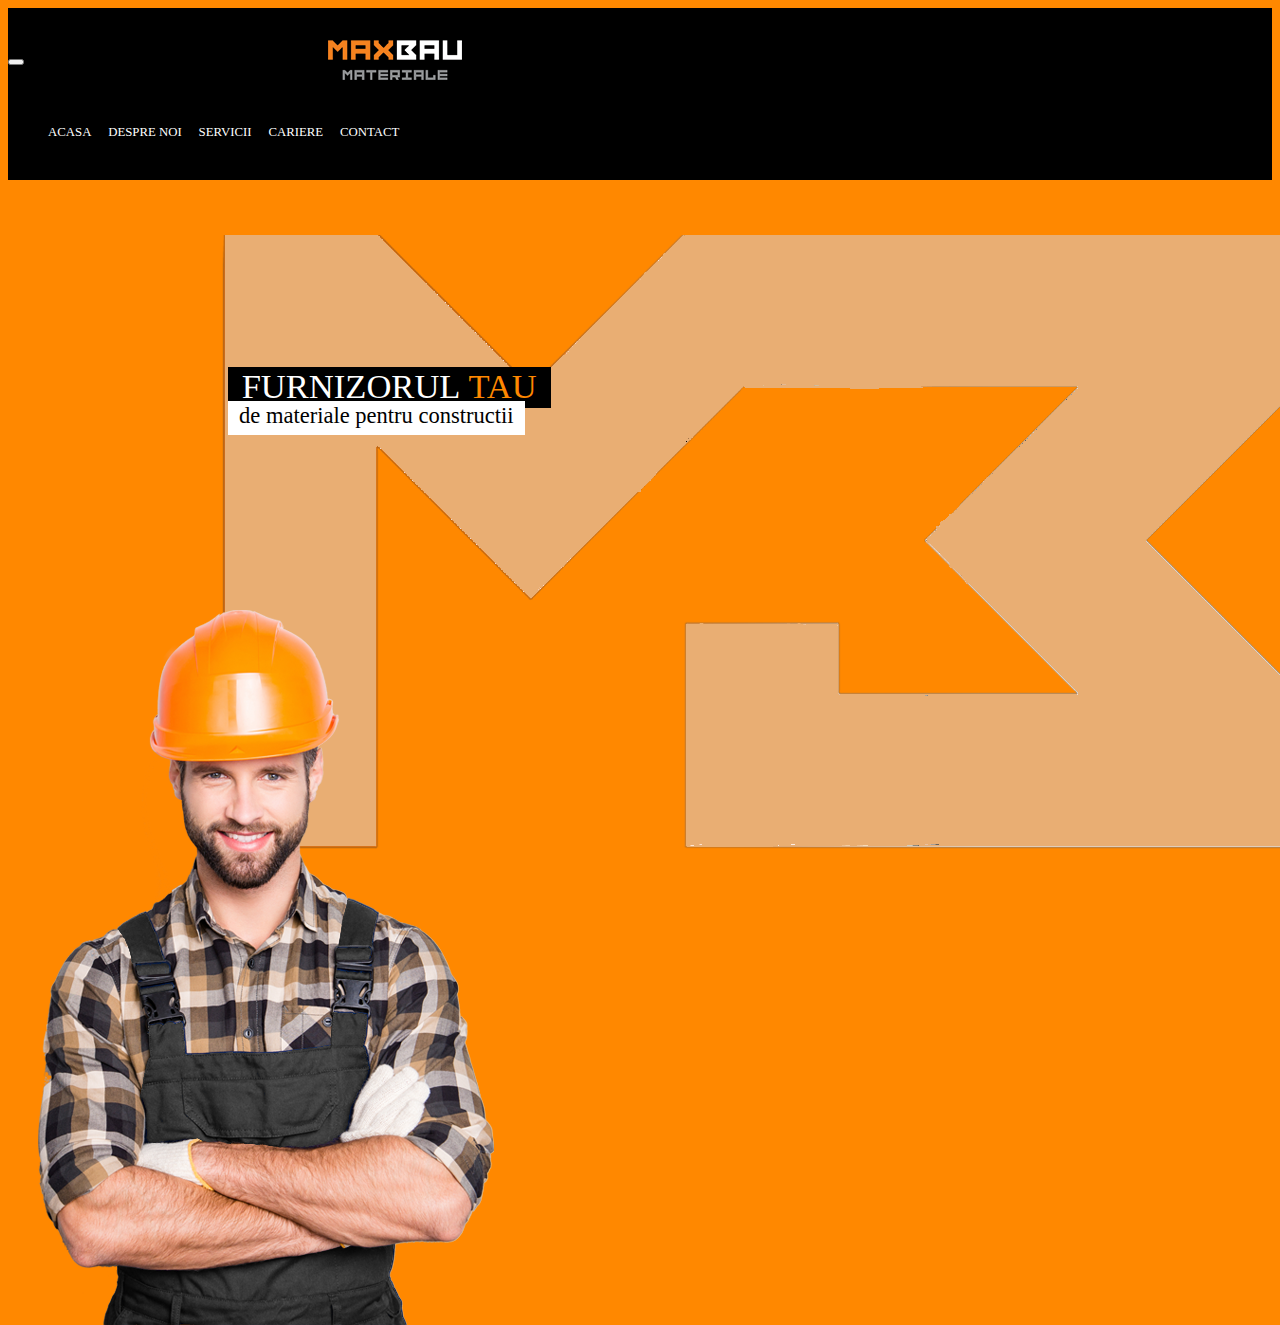
==== index2.html @ 5d847423 "adaugat inceput site" ====
<!DOCTYPE html>
<html>

<head>
    <meta name="viewport" content="width=device-width, initial-scale=1">
    <link href="https://cdn.jsdelivr.net/npm/bootstrap@5.2.2/dist/css/bootstrap.min.css" rel="stylesheet"
        integrity="sha384-Zenh87qX5JnK2Jl0vWa8Ck2rdkQ2Bzep5IDxbcnCeuOxjzrPF/et3URy9Bv1WTRi" crossorigin="anonymous">
    <link rel="stylesheet" href="index.css">
</head>

<body>

    <div class="container-fluid">

        <div id="allhead">
            <div class="row hsus">
                <div class="col-md-4 logo">
                    <img src="headerIMG/BauSite.png">
                </div>

                <div class="col-md-3 centru"></div>


               
                    <nav class="col-md-5 lista navbar navbar-expand-md
                             navbar-dark">
                        <button class="navbar-toggler" type="button" data-toggle="collapse" data-target="#navigare">
                            <span class="navbar-toggler-icon"></span>
                        </button>

                        <div class="collapse navbar-collapse" id="navigare">
                            <ul class="navbar-nav">
                                <li class="nav-item"><a href="#">ACASA</a></li>
                                <li class="nav-item"><a href="#">DESPRE NOI</a></li>
                                <li class="nav-item"><a href="#">SERVICII</a></li>
                                <li class="nav-item"><a href="#">CARIERE</a></li>
                                <li class="nav-item"><a href="#">CONTACT</a></li>
                            </ul>
                        </div>
                    </nav>

            </div>

            <img id="m6" src="Layers/m6.png">

            <div class="row hpoza">

                <div class="col-md-6 furnizor">

                    <div id="head1">
                        <span id="fur">FURNIZORUL</span> <span id="tau">TAU</span><br>
                        <span id="demat">de materiale pentru constructii</span>
                    </div>

                </div>

                <div class="col-md-6 pozanene">
                    <img id="dude" src="Layers/dude.png">
                </div>

            </div>



        </div>




    </div>

    <script src="https://cdn.jsdelivr.net/npm/bootstrap@5.2.2/dist/js/bootstrap.bundle.min.js"
        integrity="sha384-OERcA2EqjJCMA+/3y+gxIOqMEjwtxJY7qPCqsdltbNJuaOe923+mo//f6V8Qbsw3"
        crossorigin="anonymous"></script>
</body>

</html>
---- index.css ----
* {
    box-sizing: border-box;
}

body {
    background-color: rgb(255, 136, 0);
    overflow-x: hidden;
}


.logo {
    height: 40px;
    padding-top: 2em;

}

.logo img {
    margin-left: 20em;

}



ul li {
    display: inline-block;
    padding-top: 2.5em;


}

ul li a {
    text-decoration: none;
    color: white;
    margin-right: 1em;
    font-size: 0.8em;

}

.hsus {
    background-color: black;
    padding-bottom: 1.5em;
}

#imaginih {
    position: relative;

}

#m6 {
    position: absolute;
    top: 14em;
    left: 16.5%;
    max-width: 100%;
    height: auto;
    z-index: 1;
}

.furnizor {
    padding-top: 20em;
    padding-left: 15em;
    z-index: 2;
    position: relative;
}

.pozanene {
    position: relative;
    padding-top: 20em;
    
    z-index: 2;
    
}

#dude {
    position: absolute;
    top: 6.9em;
    left: 1.9em;
}

#head1 {
    position: absolute;
    top: 5.84em;
    left: 6.87em;
    font-size: clamp(1.5rem, 2.5vw, 3rem);
}

#fur {
    color: white;
    background-color: black;
    padding-bottom: 0.1em;
    padding-left: 0.4em;
    padding-right: 0.4em;
    font-size: clamp(1.5rem, 2.7vw, 4rem);
    
}

#tau {
    
    background-color: black;
    font-size: clamp(1.5rem, 2.7vw, 4rem);
    color:rgb(255, 136, 0);
    padding-bottom: 0.1em;
    padding-right: 0.4em;
    margin-left: -0.4em;
}

#demat {
    background-color: white;
    color:black;
    font-size: clamp(1.1rem, 1.76vw, 3rem);
    padding-top: 0.1em;
    padding-bottom: 0.3em;
    padding-left: 0.5em;
    padding-right: 0.5em;
    position: relative;
    top: -0.5em;
}
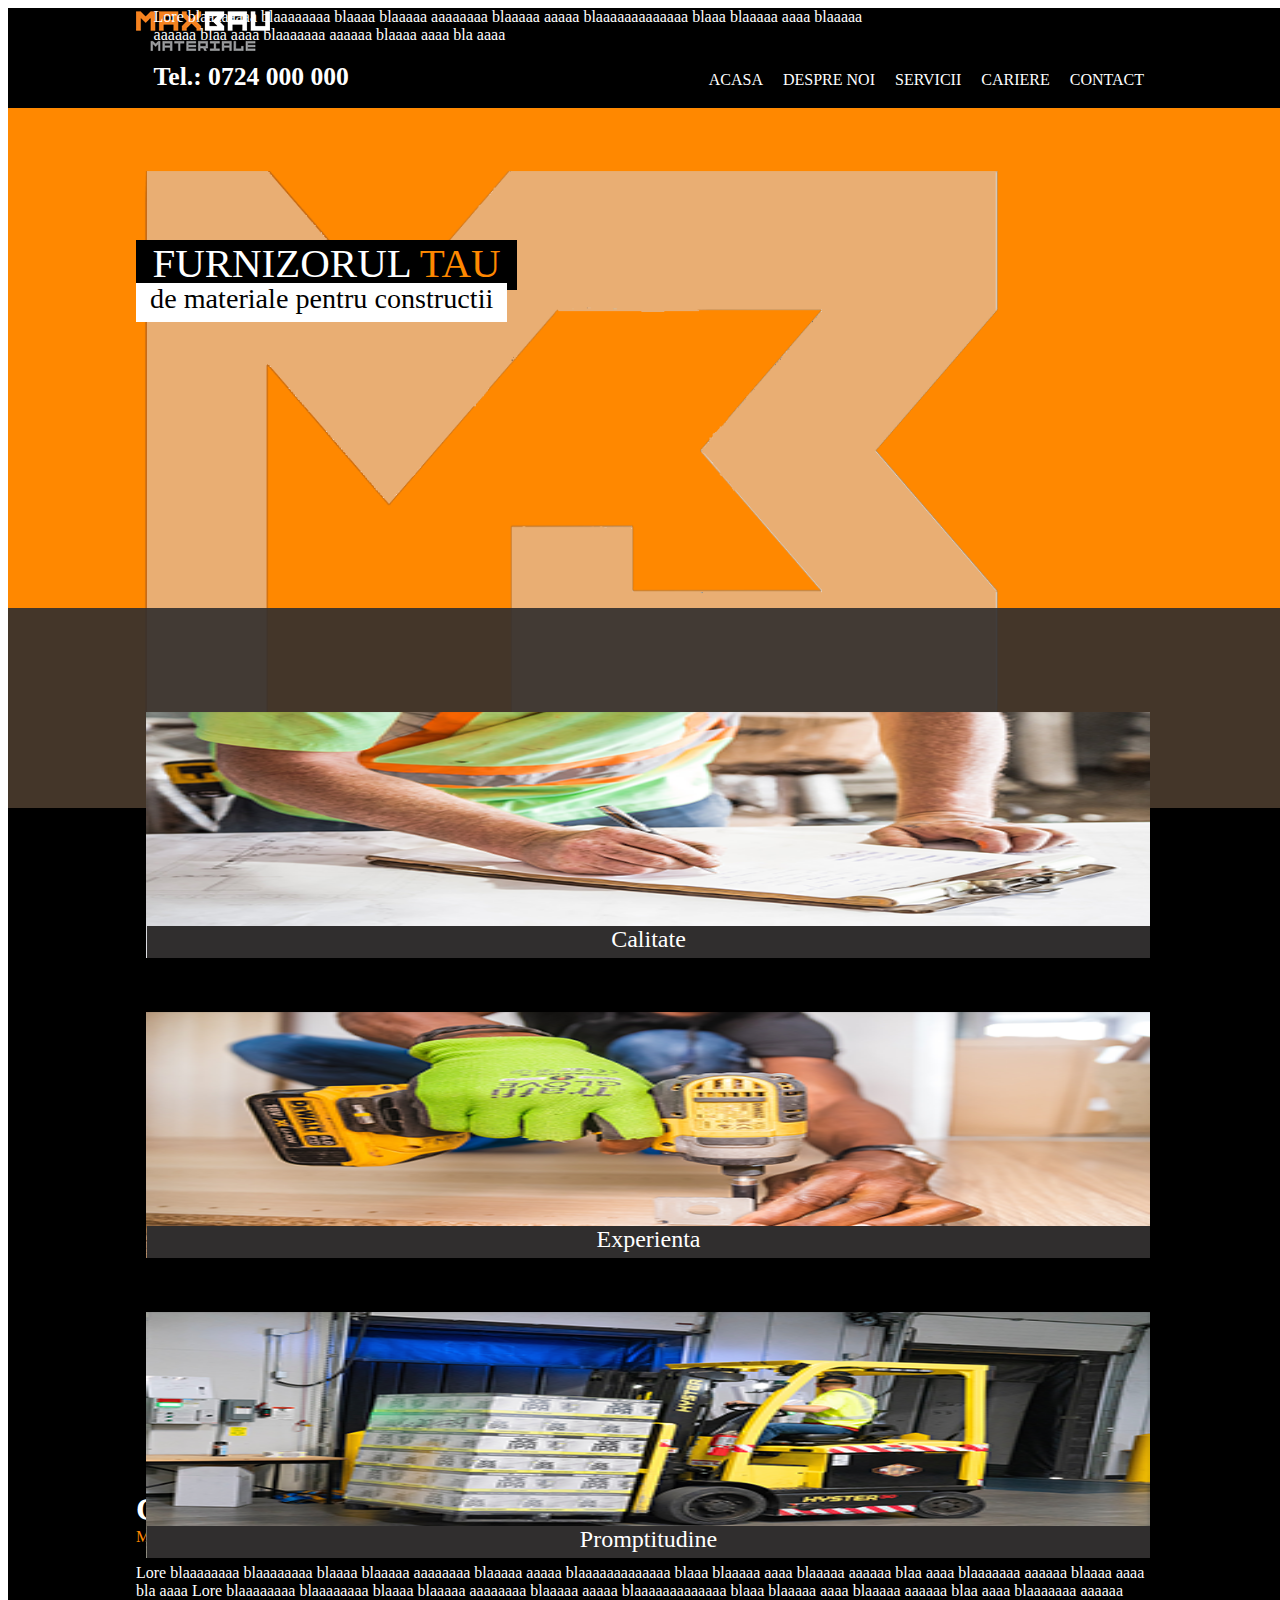
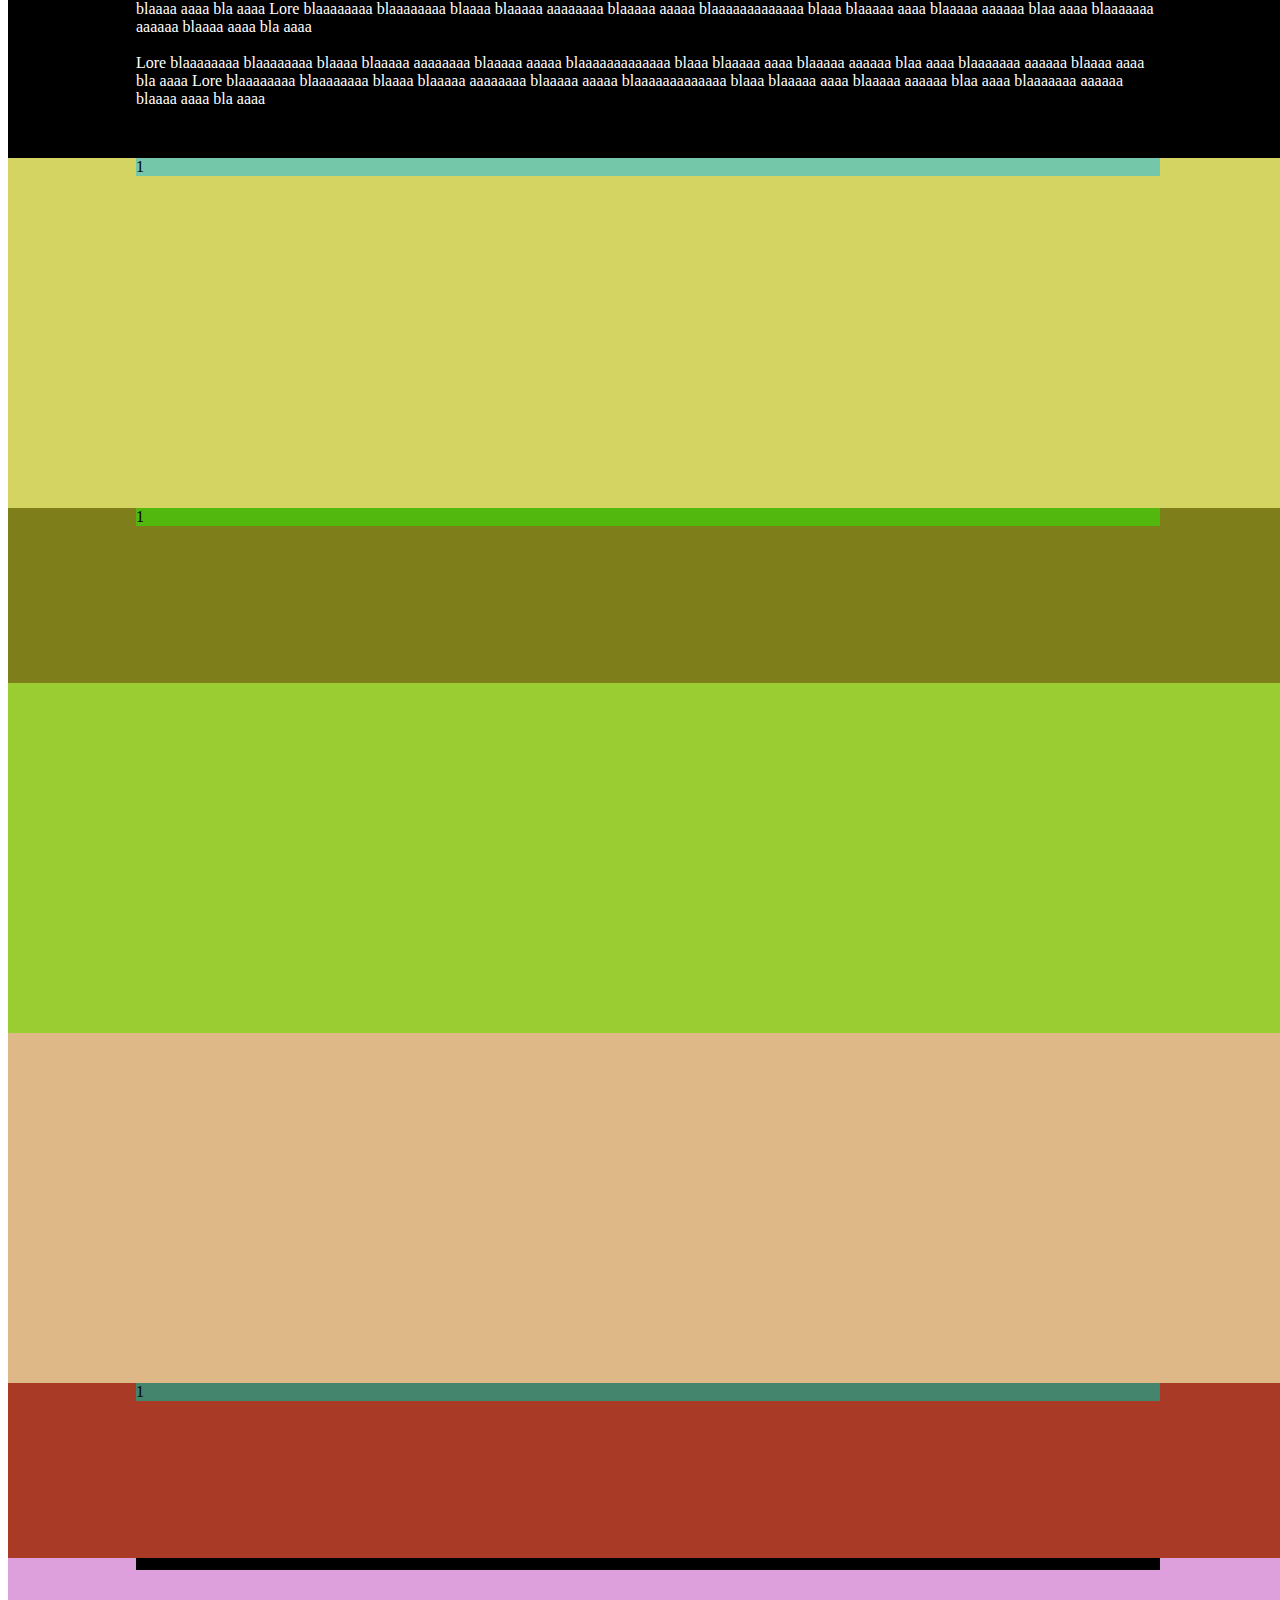
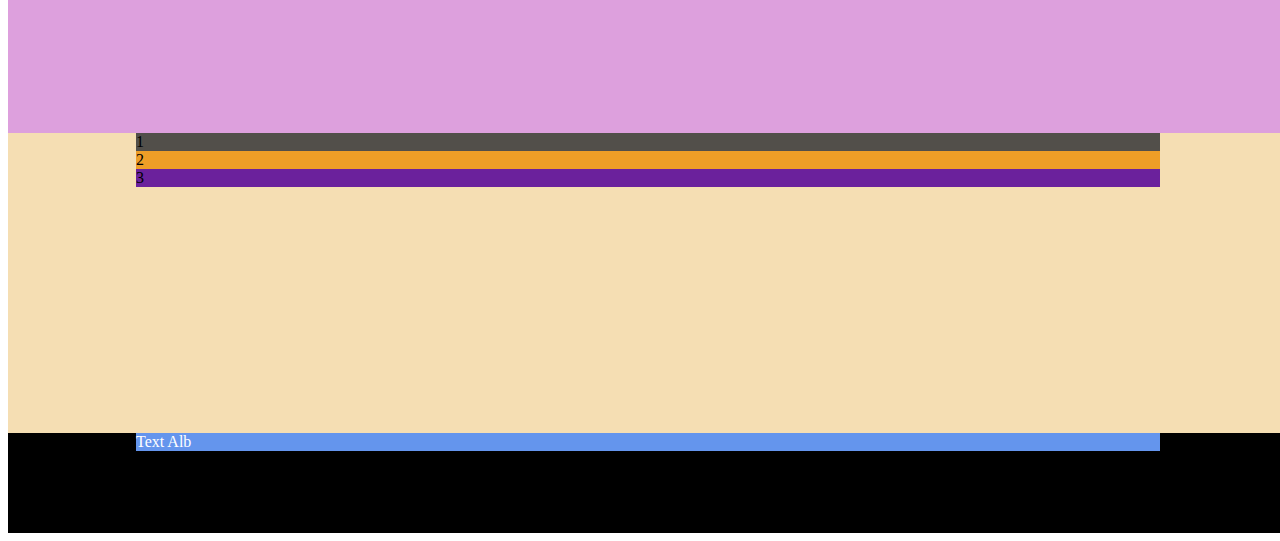
==== commit ee35a27a: "LAYOUT + PRIMA PARTE" ====
--- a/index2.html
+++ b/index2.html
@@ -5,69 +5,206 @@
     <meta name="viewport" content="width=device-width, initial-scale=1">
     <link href="https://cdn.jsdelivr.net/npm/bootstrap@5.2.2/dist/css/bootstrap.min.css" rel="stylesheet"
         integrity="sha384-Zenh87qX5JnK2Jl0vWa8Ck2rdkQ2Bzep5IDxbcnCeuOxjzrPF/et3URy9Bv1WTRi" crossorigin="anonymous">
-    <link rel="stylesheet" href="index.css">
+    <link rel="stylesheet" href="index2.css">
 </head>
 
 <body>
 
-    <div class="container-fluid">
-
-        <div id="allhead">
-            <div class="row hsus">
-                <div class="col-md-4 logo">
-                    <img src="headerIMG/BauSite.png">
+
+    <div class="dan-header test">
+        <div class="row">
+            <div class="col-sm-12 col-lg-6">
+                <img src="headerIMG/BauSite.png">
+            </div>
+            <div class="col-sm-12 col-lg-6 lista">
+                <ul>
+                    <li><a href="#">ACASA</a></li>
+                    <li><a href="#">DESPRE NOI</a></li>
+                    <li><a href="#">SERVICII</a></li>
+                    <li><a href="#">CARIERE</a></li>
+                    <li><a href="#">CONTACT</a></li>
+                </ul>
+            </div>
+        </div>
+    </div>
+
+    <div class="subheader">
+        <div id="fundalgri"></div>
+        <div class="row">
+            <div class="col-sm-12 col-lg-6 furnizor">
+                <div id="head1">
+                    <span id="fur">FURNIZORUL</span> <span id="tau">TAU</span><br>
+                    <span id="demat">de materiale pentru constructii</span>
                 </div>
 
-                <div class="col-md-3 centru"></div>
-
-
-               
-                    <nav class="col-md-5 lista navbar navbar-expand-md
-                             navbar-dark">
-                        <button class="navbar-toggler" type="button" data-toggle="collapse" data-target="#navigare">
-                            <span class="navbar-toggler-icon"></span>
-                        </button>
-
-                        <div class="collapse navbar-collapse" id="navigare">
-                            <ul class="navbar-nav">
-                                <li class="nav-item"><a href="#">ACASA</a></li>
-                                <li class="nav-item"><a href="#">DESPRE NOI</a></li>
-                                <li class="nav-item"><a href="#">SERVICII</a></li>
-                                <li class="nav-item"><a href="#">CARIERE</a></li>
-                                <li class="nav-item"><a href="#">CONTACT</a></li>
-                            </ul>
-                        </div>
-                    </nav>
-
-            </div>
-
-            <img id="m6" src="Layers/m6.png">
-
-            <div class="row hpoza">
-
-                <div class="col-md-6 furnizor">
-
-                    <div id="head1">
-                        <span id="fur">FURNIZORUL</span> <span id="tau">TAU</span><br>
-                        <span id="demat">de materiale pentru constructii</span>
-                    </div>
-
+                <div id="telefon">
+                    <span id="bla">Lore blaaaaaaaa blaaaaaaaa
+                        blaaaa blaaaaa aaaaaaaa blaaaaa aaaaa
+                        blaaaaaaaaaaaaa blaaa
+                        blaaaaa aaaa blaaaaa aaaaaa blaa aaaa
+                        blaaaaaaa aaaaaa blaaaa aaaa bla aaaa
+                    </span><br><br>
+                    <span id="numar"><b>Tel.: 0724 000 000</b></span>
                 </div>
-
-                <div class="col-md-6 pozanene">
-                    <img id="dude" src="Layers/dude.png">
-                </div>
-
-            </div>
-
-
-
-        </div>
-
-
-
-
-    </div>
+            </div>
+            <div class="col-sm-12 col-lg-6 pozanene">
+                
+            </div>
+        </div>
+    </div>
+
+    <div class="pozele">
+        <div class="row">
+            <div class="col-sm-12 col-lg-4 poza1">
+                <div class="calitate"><p>Calitate</p></div>
+            </div>
+            <div class="col-sm-12 col-lg-4 poza2">
+                <div class="calitate"><p>Experienta</p></div>
+            </div>
+            <div class="col-sm-12 col-lg-4 poza3">
+                <div class="calitate"><p>Promptitudine</p></div>
+            </div>
+        </div>
+    </div>
+
+    <div class="cuvinte">
+        <div class="row">
+            <div class="col-sm-12 col-lg-12 textcuvinte">
+                <span id="cateva"><h1>CATEVA CUVINTE DESPRE NOI</h1>
+                    <span id="misiune">Misiune si viziune</span>
+                </span><br><br>
+                <span id="lorecateva">Lore blaaaaaaaa blaaaaaaaa
+                    blaaaa blaaaaa aaaaaaaa blaaaaa aaaaa
+                    blaaaaaaaaaaaaa blaaa
+                    blaaaaa aaaa blaaaaa aaaaaa blaa aaaa
+                    blaaaaaaa aaaaaa blaaaa aaaa bla aaaa
+                    Lore blaaaaaaaa blaaaaaaaa
+                    blaaaa blaaaaa aaaaaaaa blaaaaa aaaaa
+                    blaaaaaaaaaaaaa blaaa
+                    blaaaaa aaaa blaaaaa aaaaaa blaa aaaa
+                    blaaaaaaa aaaaaa blaaaa aaaa bla aaaa
+                    Lore blaaaaaaaa blaaaaaaaa
+                    blaaaa blaaaaa aaaaaaaa blaaaaa aaaaa
+                    blaaaaaaaaaaaaa blaaa
+                    blaaaaa aaaa blaaaaa aaaaaa blaa aaaa
+                    blaaaaaaa aaaaaa blaaaa aaaa bla aaaa<br><br>
+                    Lore blaaaaaaaa blaaaaaaaa
+                    blaaaa blaaaaa aaaaaaaa blaaaaa aaaaa
+                    blaaaaaaaaaaaaa blaaa
+                    blaaaaa aaaa blaaaaa aaaaaa blaa aaaa
+                    blaaaaaaa aaaaaa blaaaa aaaa bla aaaa
+                    Lore blaaaaaaaa blaaaaaaaa
+                    blaaaa blaaaaa aaaaaaaa blaaaaa aaaaa
+                    blaaaaaaaaaaaaa blaaa
+                    blaaaaa aaaa blaaaaa aaaaaa blaa aaaa
+                    blaaaaaaa aaaaaa blaaaa aaaa bla aaaa</span>
+
+            </div>
+        </div>
+    </div>
+
+    <div class="catalog">
+        <div class="row">
+            <div class="col-sm-12 col-lg-12 butoncatalog">
+                1
+            </div>
+        </div>
+    </div>
+
+
+    <div class="noutati">
+        <div class="row">
+            <div class="col-sm-12 col-lg-12 textnoutati">
+                1
+            </div>
+        </div>
+    </div>
+
+    <div class="nou1">
+        <div class="row">
+            <div class="col-sm-12 col-lg-6 pozanou1">
+
+            </div>
+            <div class="col-sm-12 col-lg-6 pozanou2">
+
+            </div>
+        </div>
+    </div>
+
+    <div class="articol">
+        <div class="row">
+            <div class="col-sm-12 col-lg-6 art1">
+
+            </div>
+            <div class="col-sm-12 col-lg-6 art2">
+
+            </div>
+        </div>
+    </div>
+
+    <div class="parteneri">
+        <div class="row">
+            <div class="col-sm-12 col-lg-12 textparteneri">
+                1
+            </div>
+        </div>
+    </div>
+
+    <div class="materiale">
+        <div  class="row">
+            <div class="col-sm-12 col-lg-2 mat1">
+
+            </div>
+            <div class="col-sm-12 col-lg-2 mat1">
+                
+            </div>
+            <div class="col-sm-12 col-lg-2 mat1">
+                
+            </div>
+            <div class="col-sm-12 col-lg-2 mat1">
+                
+            </div>
+            <div class="col-sm-12 col-lg-2 mat1">
+                
+            </div>
+            <div class="col-sm-12 col-lg-2 mat1">
+                
+            </div>
+        </div>
+    </div>
+
+    <div class="maps">
+        <div class="row">
+            <div class="col-sm-12 col-lg-4 map1">
+                1
+            </div>
+            <div class="col-sm-12 col-lg-4 map2">
+                2
+            </div>
+            <div class="col-sm-12 col-lg-4 map3">
+                3
+            </div>
+        </div>
+    </div>
+
+    <div class="footer">
+        <div class="row">
+            <div class="col-sm-12 col-lg-12 picior">
+                Text Alb
+            </div>
+        </div>
+    </div>
+
+
+
+
+
+
+
+
+
+
+
 
     <script src="https://cdn.jsdelivr.net/npm/bootstrap@5.2.2/dist/js/bootstrap.bundle.min.js"
         integrity="sha384-OERcA2EqjJCMA+/3y+gxIOqMEjwtxJY7qPCqsdltbNJuaOe923+mo//f6V8Qbsw3"
--- a/index2.css
+++ b/index2.css
@@ -0,0 +1,491 @@
+* {
+    box-sizing: border-box;
+}
+
+body {
+    width: 100%;
+}
+
+/* Dan */
+
+.dan-header {
+    background:#000;
+    height:100px;
+    color: #FFF;
+    padding: 0 10%;
+    display:flex;
+    align-items:center;
+}
+
+.dan-header .row {
+    flex:1;
+}
+
+.dan-header .row>div:last-child {
+    text-align:right;
+}
+
+
+@media all and (max-width:700px) {
+    
+    .dan-header .row>div {
+        text-align:center;
+    }
+}
+
+/* Dan up */
+
+ul li {
+    display: inline-block;
+}
+
+ul li a {
+    text-decoration: none;
+    color: white;
+    margin-right: 1em;
+    
+}
+
+.subheader {
+    background:rgb(255, 136, 0);
+    height: 700px;
+    padding: 0 10%;
+    display:flex;
+    align-items:center;
+    position: relative;
+}
+
+.subheader .row {
+    background: url(Layers/m6.png);
+    background-repeat: no-repeat;
+    background-position: left;
+    background-size: 85% 85%;
+    flex: 1;
+    height: 700px;
+}
+
+#head1 {
+    position: absolute;
+    top: 4.1em;
+    font-size: clamp(1.7rem, 2.5vw, 3rem);
+    
+}
+
+#fur {
+    color: white;
+    background-color: black;
+    padding-bottom: 0.1em;
+    padding-left: 0.4em;
+    padding-right: 0.4em;
+    font-size: clamp(1.7rem, 3.2vw, 4rem);
+    
+}
+
+#tau {
+     background-color: black;
+    font-size: clamp(1.7rem, 3.2vw, 4rem);
+    color:rgb(255, 136, 0);
+    padding-bottom: 0.1em;
+    padding-right: 0.4em;
+    margin-left: -0.4em;
+}
+
+#demat {
+    background-color: white;
+    color:black;
+    font-size: clamp(1.3rem, 2.2vw, 3rem);
+    padding-top: -0.2em;
+    padding-bottom: 0.3em;
+    padding-left: 0.5em;
+    padding-right: 0.5em;
+    position: relative;
+    top: -0.3em;
+}
+
+.furnizor {
+    position: relative;
+    z-index: 1;
+}
+
+@media all and (max-width:700px) {
+    
+    .furnizor>div {
+        text-align:center;
+        }
+    #head1 {
+        top: 2.5em;
+    } 
+ 
+   
+}
+
+@media all and (max-width:1000px) {
+    
+    #head1 {
+        top: 2em;
+    } 
+  #fundalgri {
+    top: 9.5em;
+  }
+  
+}
+
+#telefon {
+    position: absolute;
+    bottom: 1em;
+    width: 70%;
+    left: 1.1em;
+}
+
+#bla {
+    color: white;
+    font-size: clamp(1rem, 0.9vw, 4rem);
+    
+}
+
+#numar {
+    font-size: 2em;
+    color: white;
+    font-size: clamp(1rem, 2vw, 3rem);
+}
+
+#fundalgri {
+    position: absolute;
+    background: rgb(48, 46, 46);
+    opacity: 0.9;
+    height: 200px;
+    width: 100%;
+    bottom: 0;
+    left: 0;
+}
+
+.pozanene {
+    position: relative;
+    z-index: 1;
+    background: url(Layers/dude.png);
+    background-repeat: no-repeat;
+    background-size: contain;
+    background-position: bottom;
+    background-position: 88%;
+    
+}
+
+
+.pozele {
+    background:black;
+    height: 350px;
+    padding: 0 10%;
+    display: flex;
+    align-items: center;    
+}
+
+@media all and (max-width:700px) {
+    .pozele {
+       height: 900px;      
+    }
+   .pozele>div>div {
+    height: 300px;  
+   }
+ }
+
+   .pozele .row {
+    flex: 1;
+}
+
+@media all and (min-width:800px) {
+    .pozele>div>div {
+        height: 300px;  
+       }
+    .pozele {
+        height: 600px;      
+     }
+}
+
+
+
+
+.calitate {
+    position: absolute;
+    bottom: 0;
+    left: 1.05%;
+    background: rgb(48, 46, 46);
+    color: white;
+    font-size: 1.5em;
+    width: 98%;
+    text-align: center;   
+}
+
+.poza1:hover .calitate {
+    background: rgb(255, 136, 0);
+}
+
+.poza2:hover .calitate {
+    background: rgb(255, 136, 0);
+}
+
+.poza3:hover .calitate {
+    background: rgb(255, 136, 0);
+}
+
+.calitate>p {
+   padding: 0;
+   margin: 0;
+   margin-bottom: 5px;
+   cursor: pointer;
+}
+
+.poza1 {
+    position: relative;
+    background: url(3poze/nenepix.png);
+    background-repeat: no-repeat;
+    background-size: 98% 82%;
+    background-position: bottom;
+    z-index: 1;
+    cursor: pointer;
+} 
+
+.poza2 {
+    position: relative;
+    background: url(3poze/bormasina.png);
+    background-repeat: no-repeat;
+    background-size: 98% 82%;
+    background-position: bottom;
+    z-index: 1;
+    cursor: pointer;
+} 
+
+.poza3 {
+    position: relative;
+    background: url(3poze/stivuitor.png);
+    background-repeat: no-repeat;
+    background-size: 98% 82%;
+    background-position: bottom;
+    z-index: 1;
+    cursor: pointer;
+} 
+
+.cuvinte {
+    background: black;
+    height: 350px;
+    padding: 0 10%;
+    display: flex;
+    align-items: center;
+}
+
+.cuvinte .row {
+     flex: 1;
+}
+
+.textcuvinte {
+    background: black;
+    z-index: 1;
+    color: white;
+}
+
+#misiune {
+    color: rgb(255, 136, 0);
+}
+
+#cateva h1 {
+    margin: 0;
+    margin-top: 1em;
+}
+
+@media all and (max-width:1100px) {
+    .cuvinte {
+    height: 500px;
+    }
+}
+
+@media all and (max-width:800px) {
+    
+    .cuvinte {
+     height: 700px;
+     }
+ }
+
+.catalog {
+    background: rgb(212, 212, 98);
+    height: 350px;
+    padding: 0 10%;
+    display: flex;
+    align-items: center;
+}
+
+.catalog .row {
+    height: 350px;
+    flex: 1;
+}
+
+.butoncatalog {
+    background: rgba(0, 183, 255, 0.452);
+    z-index: 1;
+}
+
+.noutati {
+    background: rgb(126, 126, 26);
+    height: 175px;
+    padding: 0 10%;
+    display: flex;
+    align-items: center;
+}
+
+.noutati .row {
+    flex: 1;
+    height: 175px;
+}
+
+.textnoutati {
+    background: rgba(30, 255, 0, 0.452);
+    z-index: 1;
+}
+
+.nou1 {
+    background: yellowgreen;
+    height: 350px;
+    padding: 0 10%;
+    display: flex;
+    align-items: center;
+}
+
+.nou1 .row {
+    flex: 1;
+    height: 350px;
+}
+
+.pozanou1 {
+    background: rebeccapurple;
+    z-index: 1;
+}
+
+.pozanou2 {
+    background: rgb(150, 129, 170);
+    z-index: 1;
+}
+
+.articol {
+    background: burlywood;
+    height: 350px;
+    padding: 0 10%;
+    display: flex;
+    align-items: center;
+}
+
+.articol .row {
+    flex: 1;
+    height: 350px;
+}
+
+.art1 {
+    background: rgb(53, 51, 48);
+    z-index: 1;
+}
+
+.art2 {
+    background: rgb(41, 33, 24);
+    z-index: 1;
+}
+
+.parteneri {
+    background: rgb(168, 58, 38);
+    height: 175px;
+    padding: 0 10%;
+    display: flex;
+    align-items: center;
+}
+
+.parteneri .row {
+    flex: 1;
+    height: 175px;
+}
+
+.textparteneri {
+    background: rgb(67, 134, 109);
+    z-index: 1;
+}
+
+.materiale {
+    background: plum;
+    padding: 0 10%;
+    height: 175px;
+    display: flex;
+    align-items: center;
+}
+
+.materiale .row {
+    flex: 3;
+    height: 175px;
+}
+
+.mat1 {
+    background: purple;
+    z-index: 1;
+    border: 1px solid;
+}
+
+.maps {
+    background: wheat;
+    padding: 0 10%;
+    height: 300px;
+    display: flex;
+    align-items: center;
+}
+
+.maps .row {
+    flex: 1;
+    height: 300px;
+}
+
+.map1 {
+    background: rgb(82, 79, 74);
+    z-index: 1;
+}
+
+.map2 {
+    background: rgb(238, 158, 39);
+    z-index: 1;
+}
+
+.map3 {
+    background: rgb(107, 33, 156);
+    z-index: 1;
+}
+
+.footer {
+    background: black;
+    color: white;
+    padding: 0 10%;
+    display: flex;
+    align-items: center;
+}
+
+.footer .row {
+    flex: 1;
+    height: 100px;
+}
+
+.picior {
+    background: cornflowerblue;
+    z-index: 1;
+}
+
+@media all and (max-width:700px) {
+    
+    .footer .row>div {
+        text-align:center;
+    }
+}
+
+
+
+
+
+
+
+
+
+
+
+
+
+
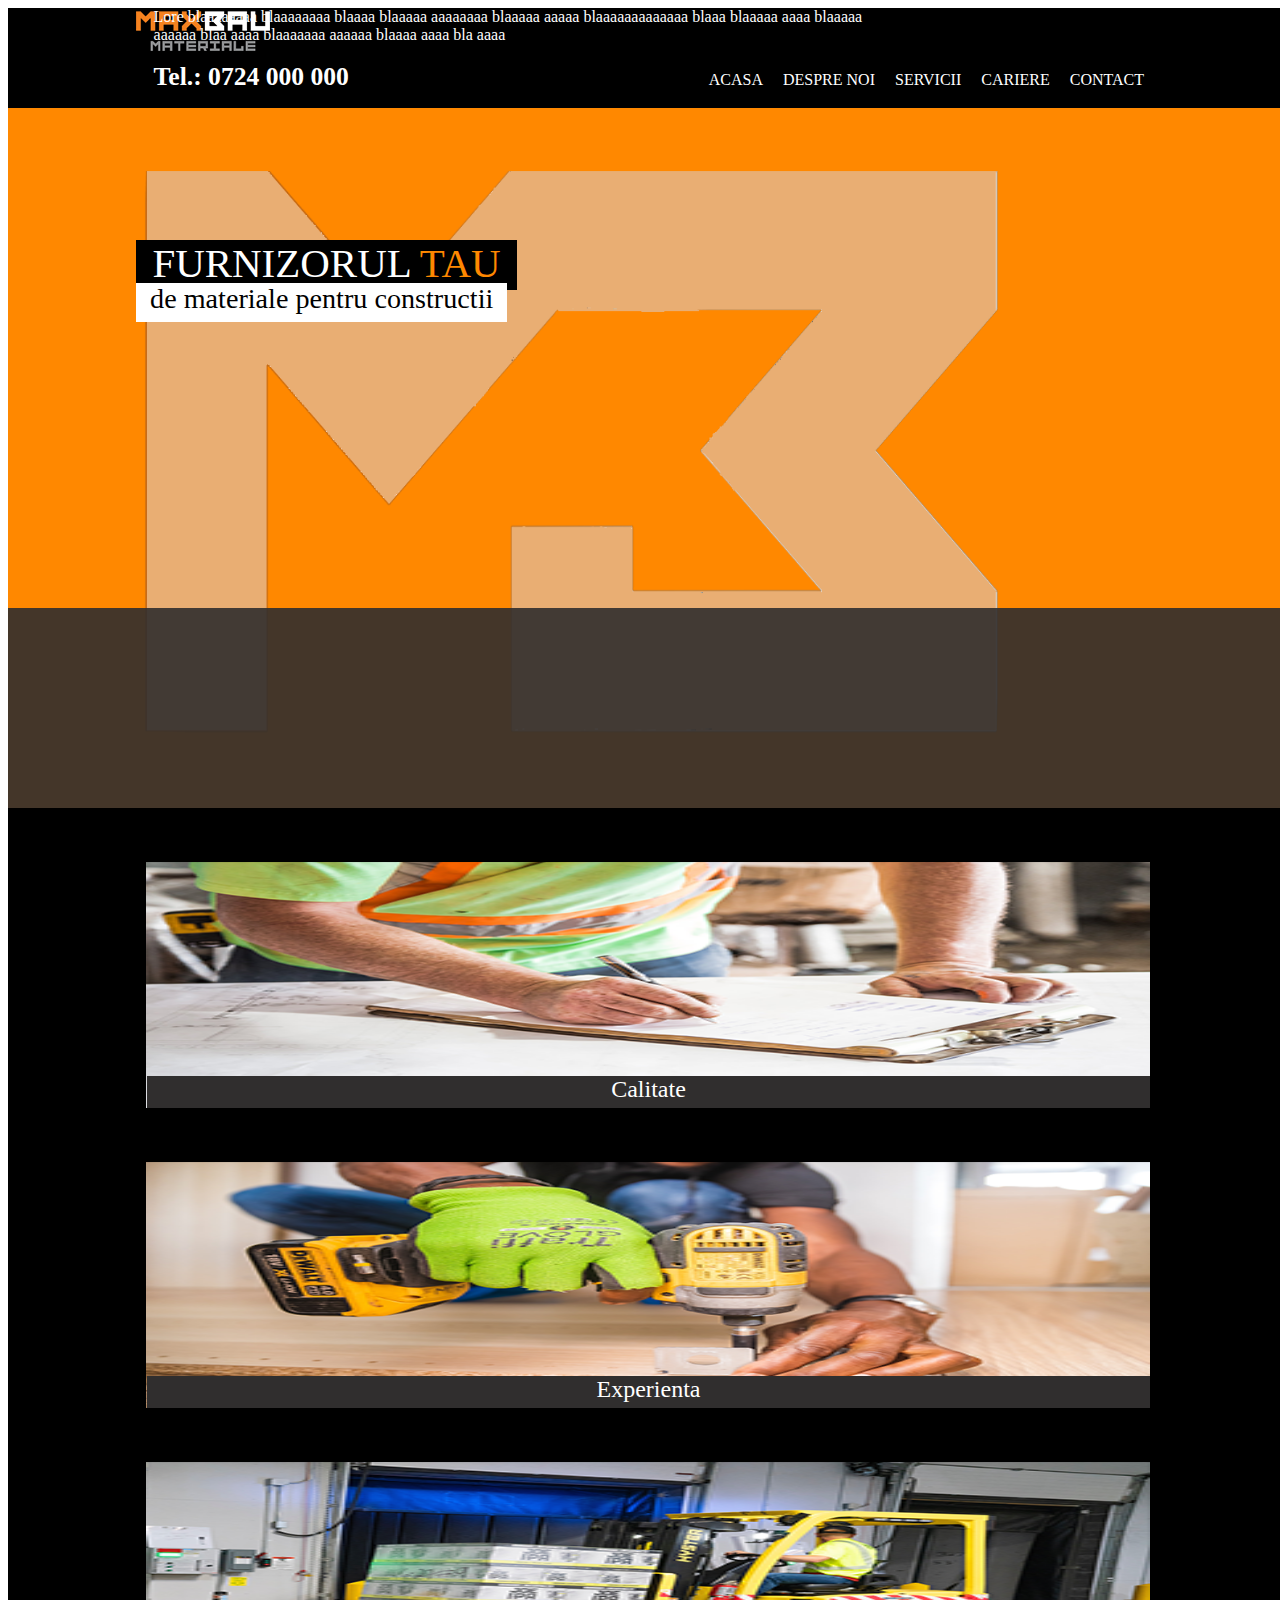
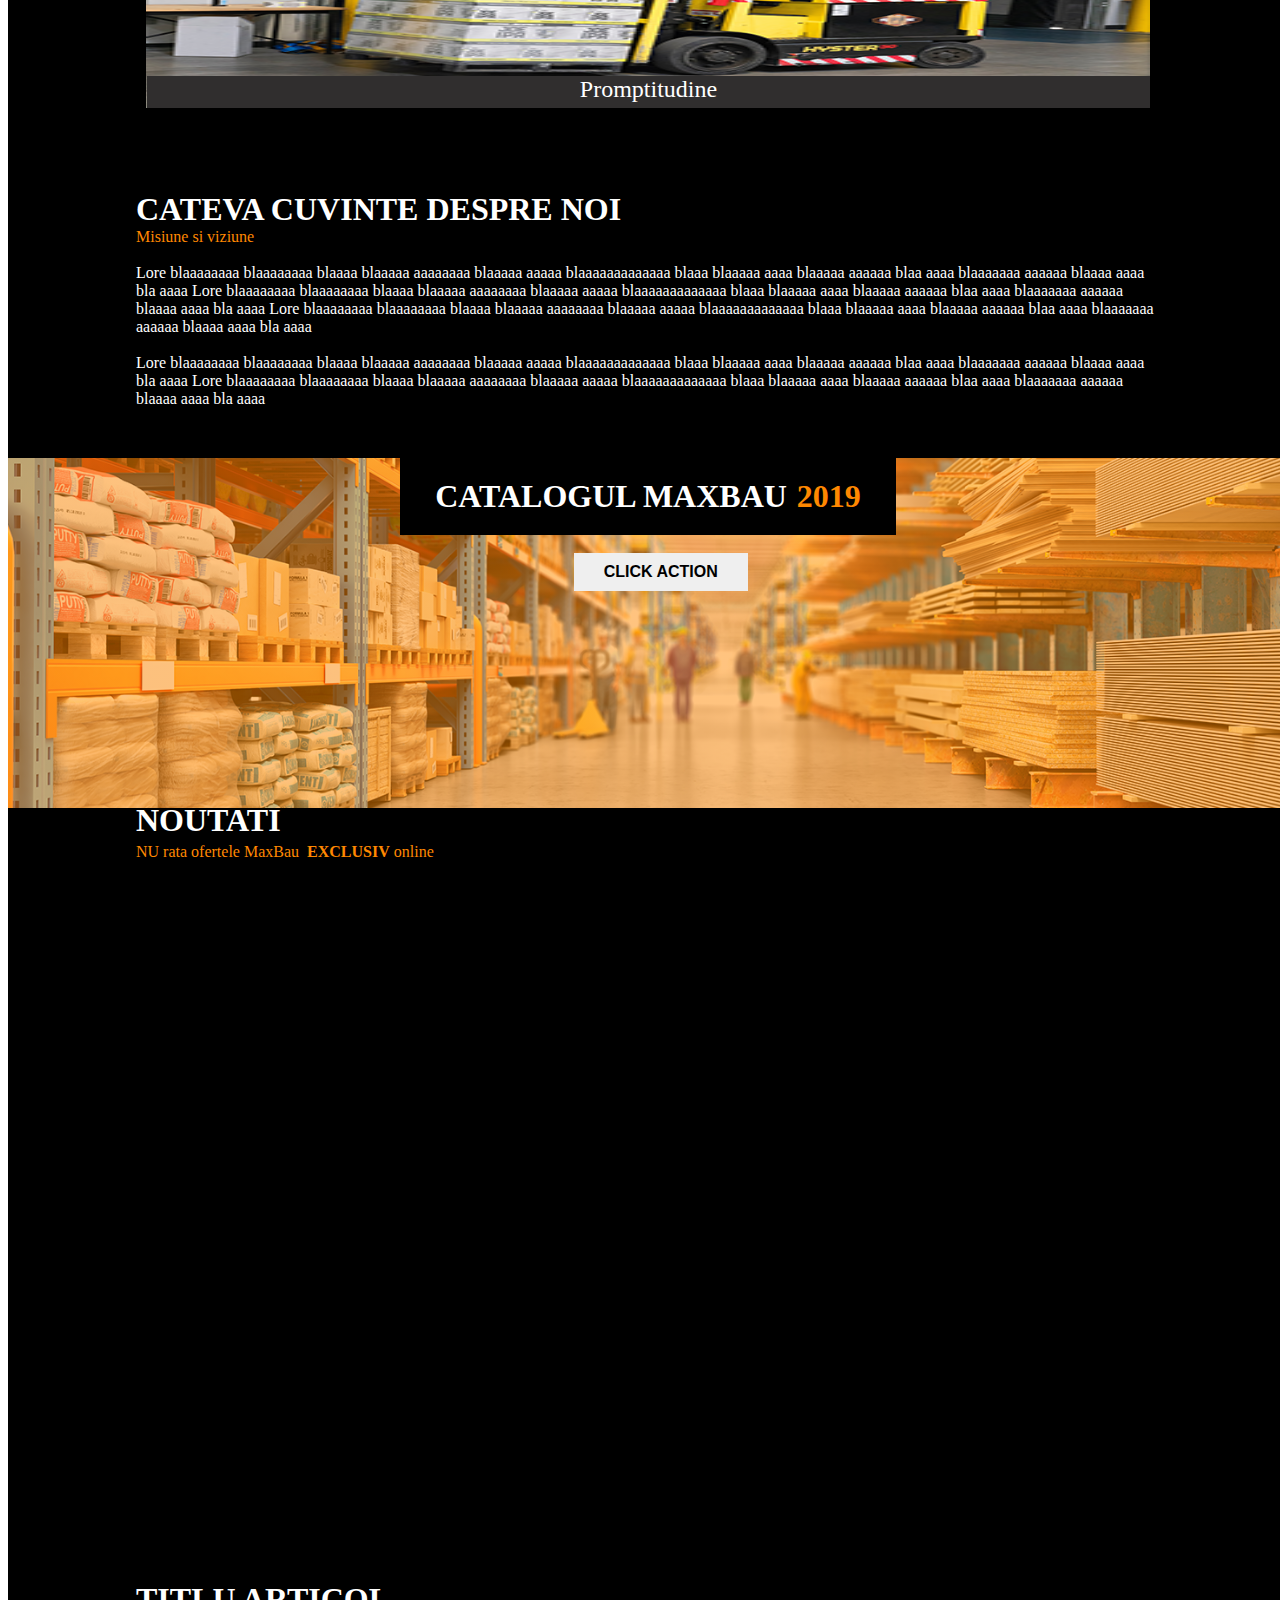
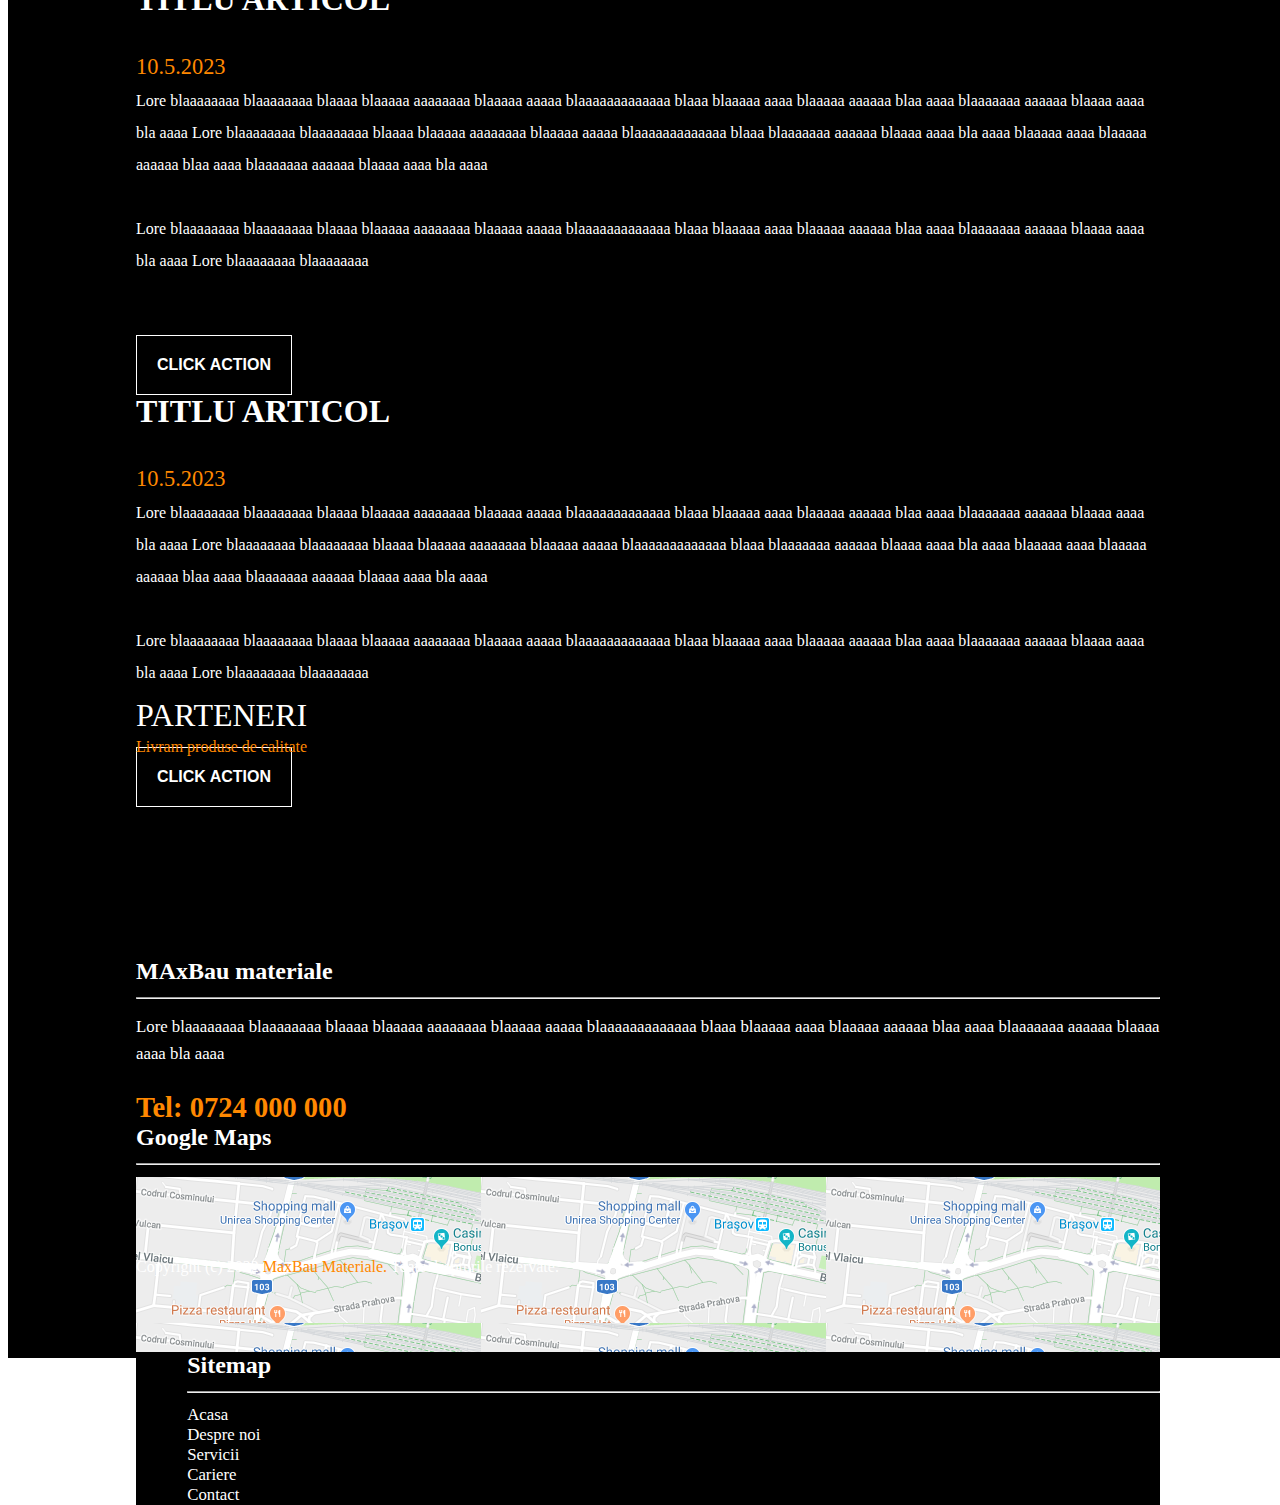
==== commit a9fdef28: "aprope gata" ====
--- a/index2.html
+++ b/index2.html
@@ -106,7 +106,10 @@
     <div class="catalog">
         <div class="row">
             <div class="col-sm-12 col-lg-12 butoncatalog">
-                1
+                <div id="catalogmijloc">
+                    <div id="catatext"><b>CATALOGUL MAXBAU</b><span id="cataorange"><b>2019</b></span></div><br>
+                    <button id="catabuton">CLICK ACTION</button>
+                </div>
             </div>
         </div>
     </div>
@@ -115,7 +118,9 @@
     <div class="noutati">
         <div class="row">
             <div class="col-sm-12 col-lg-12 textnoutati">
-                1
+                <div id="noualb">NOUTATI<br><span id="nouport">
+                    NU rata ofertele MaxBau<span id="noub">EXCLUSIV</span> online
+                </span></div>
             </div>
         </div>
     </div>
@@ -134,9 +139,54 @@
     <div class="articol">
         <div class="row">
             <div class="col-sm-12 col-lg-6 art1">
-
+                 <div class="titluart">TITLU ARTICOL<br><br> 
+                    <span class="dataart">10.5.2023</span><br>
+                    <span class="contart">
+                        Lore blaaaaaaaa blaaaaaaaa
+                        blaaaa blaaaaa aaaaaaaa blaaaaa aaaaa
+                        blaaaaaaaaaaaaa blaaa
+                        blaaaaa aaaa blaaaaa aaaaaa blaa aaaa
+                        blaaaaaaa aaaaaa blaaaa aaaa bla aaaa
+                        Lore blaaaaaaaa blaaaaaaaa
+                        blaaaa blaaaaa aaaaaaaa blaaaaa aaaaa
+                        blaaaaaaaaaaaaa blaaa
+                        blaaaaaaa aaaaaa blaaaa aaaa bla aaaa
+                        blaaaaa aaaa blaaaaa aaaaaa blaa aaaa
+                        blaaaaaaa aaaaaa blaaaa aaaa bla aaaa<br><br>
+                        Lore blaaaaaaaa blaaaaaaaa
+                        blaaaa blaaaaa aaaaaaaa blaaaaa aaaaa
+                        blaaaaaaaaaaaaa blaaa
+                        blaaaaa aaaa blaaaaa aaaaaa blaa aaaa
+                        blaaaaaaa aaaaaa blaaaa aaaa bla aaaa
+                        Lore blaaaaaaaa blaaaaaaaa
+                    </span><br><br><br>
+                    <button class="butart">CLICK ACTION</button>
+                 </div>
             </div>
             <div class="col-sm-12 col-lg-6 art2">
+                <div class="titluart">TITLU ARTICOL<br><br> 
+                    <span class="dataart">10.5.2023</span><br>
+                    <span class="contart">
+                        Lore blaaaaaaaa blaaaaaaaa
+                        blaaaa blaaaaa aaaaaaaa blaaaaa aaaaa
+                        blaaaaaaaaaaaaa blaaa
+                        blaaaaa aaaa blaaaaa aaaaaa blaa aaaa
+                        blaaaaaaa aaaaaa blaaaa aaaa bla aaaa
+                        Lore blaaaaaaaa blaaaaaaaa
+                        blaaaa blaaaaa aaaaaaaa blaaaaa aaaaa
+                        blaaaaaaaaaaaaa blaaa
+                        blaaaaaaa aaaaaa blaaaa aaaa bla aaaa
+                        blaaaaa aaaa blaaaaa aaaaaa blaa aaaa
+                        blaaaaaaa aaaaaa blaaaa aaaa bla aaaa<br><br>
+                        Lore blaaaaaaaa blaaaaaaaa
+                        blaaaa blaaaaa aaaaaaaa blaaaaa aaaaa
+                        blaaaaaaaaaaaaa blaaa
+                        blaaaaa aaaa blaaaaa aaaaaa blaa aaaa
+                        blaaaaaaa aaaaaa blaaaa aaaa bla aaaa
+                        Lore blaaaaaaaa blaaaaaaaa
+                    </span><br><br><br>
+                    <button class="butart">CLICK ACTION</button>
+                </div>
 
             </div>
         </div>
@@ -145,7 +195,9 @@
     <div class="parteneri">
         <div class="row">
             <div class="col-sm-12 col-lg-12 textparteneri">
-                1
+                <div id="partalb">PARTENERI<br>
+                    <span id="livram">Livram produse de calitate</span>
+                </div>
             </div>
         </div>
     </div>
@@ -176,13 +228,35 @@
     <div class="maps">
         <div class="row">
             <div class="col-sm-12 col-lg-4 map1">
-                1
+                <div id="mapsmat">
+                    MAxBau materiale <hr>
+                    <span id="mapslore">Lore blaaaaaaaa blaaaaaaaa
+                        blaaaa blaaaaa aaaaaaaa blaaaaa aaaaa
+                        blaaaaaaaaaaaaa blaaa
+                        blaaaaa aaaa blaaaaa aaaaaa blaa aaaa
+                        blaaaaaaa aaaaaa blaaaa aaaa bla aaaa<br><br>
+                        <span id="mapstel">Tel: 0724 000 000</span>
+                    </span>
+
+                </div>
             </div>
             <div class="col-sm-12 col-lg-4 map2">
-                2
+                <div id="harta">
+                    Google Maps<hr>
+                    <div id="locatie"></div>
+                </div>
             </div>
             <div class="col-sm-12 col-lg-4 map3">
-                3
+                <div id="sitemap">
+                    Sitemap<hr>
+                    <ul>
+                        <li>Acasa</li>
+                        <li>Despre noi</li>
+                        <li>Servicii</li>
+                        <li>Cariere</li>
+                        <li>Contact</li>
+                    </ul>
+                </div>
             </div>
         </div>
     </div>
@@ -190,7 +264,8 @@
     <div class="footer">
         <div class="row">
             <div class="col-sm-12 col-lg-12 picior">
-                Text Alb
+                Copyright (c) 2022 <span id="footext">
+                MaxBau Materiale.</span> Toate drepturile rezervate.
             </div>
         </div>
     </div>
--- a/index2.css
+++ b/index2.css
@@ -192,12 +192,12 @@
     flex: 1;
 }
 
-@media all and (min-width:800px) {
+@media all and (min-width:700px) {
     .pozele>div>div {
         height: 300px;  
        }
     .pozele {
-        height: 600px;      
+        height: auto;      
      }
 }
 
@@ -305,7 +305,9 @@
  }
 
 .catalog {
-    background: rgb(212, 212, 98);
+    background: linear-gradient(rgba(255, 136, 0, 0.5), rgba(255, 136, 0,0.5)), url(Pozacatalog/Catalog.png);
+    background-repeat: no-repeat;
+    background-size: cover;
     height: 350px;
     padding: 0 10%;
     display: flex;
@@ -318,12 +320,36 @@
 }
 
 .butoncatalog {
-    background: rgba(0, 183, 255, 0.452);
-    z-index: 1;
+    display: flex;
+    z-index: 1;
+    align-items: center;
+    justify-content: center;
+}
+
+#catatext {
+    background-color: black;
+    color: white;
+    font-size: 2em;
+    padding: 20px 35px;
+}
+
+
+#catabuton {
+     font-size: 1em;
+    border: none;
+    font-weight: bold;
+    padding: 10px 30px;
+    margin-left: 35%;
+    
+}
+
+#cataorange {
+    color: rgb(255, 136, 0);
+    margin-left: 10px;
 }
 
 .noutati {
-    background: rgb(126, 126, 26);
+    background: black;
     height: 175px;
     padding: 0 10%;
     display: flex;
@@ -336,36 +362,73 @@
 }
 
 .textnoutati {
-    background: rgba(30, 255, 0, 0.452);
-    z-index: 1;
+    z-index: 1;
+    position: relative;
+}
+
+#noualb {
+    position: relative;
+    color: white;
+    font-size: 2em;
+    line-height: 0.8;
+    top: 40%;
+    font-weight: bold;
+    
+}
+
+#nouport {
+    color: rgb(255, 136, 0);
+    font-size: 0.5em;
+    font-weight: normal;
+}
+
+#noub {
+    font-weight: bold;
+    margin-left: 8px;
 }
 
 .nou1 {
-    background: yellowgreen;
-    height: 350px;
-    padding: 0 10%;
-    display: flex;
-    align-items: center;
+    background: black;
+    height: 600px;
+    padding: 0 10%;
+    display: flex;
+    align-items: center;
+    
 }
 
 .nou1 .row {
     flex: 1;
-    height: 350px;
+    height: 600px;
+    
 }
 
 .pozanou1 {
-    background: rebeccapurple;
-    z-index: 1;
+    background: url(2poze/Pozanou.png);
+    background-size: 98% 82%;
+    background-repeat: no-repeat;
+    z-index: 1;
+    
 }
 
 .pozanou2 {
-    background: rgb(150, 129, 170);
-    z-index: 1;
+    background: url(2poze/Pozanou.png);
+    background-size: 98% 82%;
+    background-repeat: no-repeat;
+    z-index: 1;
+}
+
+@media all and (max-width:700px) {
+    .nou1 .row {
+        height: 800px;
+    }
+    .nou1 {
+        height: 800px;
+    }
 }
 
 .articol {
-    background: burlywood;
-    height: 350px;
+    background: black;
+    height: 500px;
     padding: 0 10%;
     display: flex;
     align-items: center;
@@ -373,22 +436,79 @@
 
 .articol .row {
     flex: 1;
-    height: 350px;
+    height: 500px;
 }
 
 .art1 {
-    background: rgb(53, 51, 48);
-    z-index: 1;
+     z-index: 1;
 }
 
 .art2 {
-    background: rgb(41, 33, 24);
-    z-index: 1;
+   z-index: 1;
+}
+
+.titluart {
+    color: white;
+    font-size: 2em;
+    font-weight: bold;
+    line-height: 1;
+}
+
+.contart {
+    font-size: 0.5em;
+    font-weight: normal;
+    line-height: 0.5;
+    
+}
+
+.dataart {
+    font-size: 0.7em;
+    font-weight: normal;
+    color: rgb(255, 136, 0);
+}
+
+.butart {
+    background-color: black;
+    color: white;
+    border: 1px solid white;
+    font-size: 0.5em;
+    font-weight: bold;
+    padding: 20px 20px;
+}
+
+@media all and (max-width:700px) {
+    .articol {
+         height: 1400px;
+       
+    }
+      .articol .row { 
+        height: 1400px;
+    }
+}
+
+@media all and (min-width:700px) and (max-width:1000px) {
+    .articol {
+         height: 1090px;
+       
+    }
+      .articol .row { 
+        height: 1090px;
+    }
+}
+
+@media all and (min-width:1000px) and (max-width:1470px) {
+    .articol {
+         height: 700px;
+       
+    }
+      .articol .row { 
+        height: 700px;
+    }
 }
 
 .parteneri {
-    background: rgb(168, 58, 38);
-    height: 175px;
+    background: black;
+    height: 100px;
     padding: 0 10%;
     display: flex;
     align-items: center;
@@ -396,17 +516,40 @@
 
 .parteneri .row {
     flex: 1;
-    height: 175px;
+    height: 100px;
 }
 
 .textparteneri {
-    background: rgb(67, 134, 109);
-    z-index: 1;
+    z-index: 1;
+}
+
+#partalb {
+    font-weight: bold;
+    color: white;
+    font-size: 2em;
+    line-height: 0.8;
+    font-weight: normal;
+    margin-top: 20px;;
+}
+
+#livram {
+    font-size: 0.5em;
+    color: rgb(255, 136, 0);
+}
+
+@media all and (max-width:700px) {
+    .parteneri {
+         height: 140px;
+       
+    }
+      .parteneri .row { 
+        height: 140px;
+    }
 }
 
 .materiale {
-    background: plum;
-    padding: 0 10%;
+    background: black;
+    padding: 0 6.8%;
     height: 175px;
     display: flex;
     align-items: center;
@@ -418,13 +561,24 @@
 }
 
 .mat1 {
-    background: purple;
-    z-index: 1;
-    border: 1px solid;
+    background: url(6maxbau/logo2.png);
+    background-repeat: no-repeat;
+    background-position: center;
+    z-index: 1;
+    margin-bottom: 7px;
+}
+
+@media all and (max-width:700px) {
+    .materiale {
+        height: 310px;
+    }
+    .materiale .row {
+        height: 310px;
+    }
 }
 
 .maps {
-    background: wheat;
+    background: black;
     padding: 0 10%;
     height: 300px;
     display: flex;
@@ -437,18 +591,74 @@
 }
 
 .map1 {
-    background: rgb(82, 79, 74);
+    background: black;
     z-index: 1;
 }
 
 .map2 {
-    background: rgb(238, 158, 39);
+    background: black;
     z-index: 1;
 }
 
 .map3 {
-    background: rgb(107, 33, 156);
-    z-index: 1;
+    background: black;
+    z-index: 1;
+}
+
+#mapsmat {
+    color: white;
+    font-weight: bold;
+    font-size: 1.5em;
+}
+
+#mapslore {
+    font-weight: normal;
+    font-size: 0.7em;
+}
+
+#mapstel {
+    color: rgb(255, 136, 0);
+    font-size: 1.7em;
+    font-weight: bold;
+}
+
+#harta {
+    color: white;
+    font-size: 1.5em;
+    font-weight: bold;
+}
+
+#sitemap {
+    color: white;
+    font-weight: bold;
+    font-size: 1.5em;
+    margin-left: 5%;
+}
+
+#sitemap>ul {
+    font-size: 0.7em;
+    font-weight: normal;
+    text-decoration: none;
+    margin: 0;
+    padding: 0;
+}
+
+#sitemap>ul>li {
+    display: block;
+}
+
+#locatie {
+    background: url(maps/harta.png);
+    height: 175px;
+}
+
+@media all and (max-width:700px) {
+    .maps {   
+        height: 800px;
+    }
+    .maps .row {
+        height: 800px;
+    }
 }
 
 .footer {
@@ -465,8 +675,11 @@
 }
 
 .picior {
-    background: cornflowerblue;
-    z-index: 1;
+    z-index: 1;
+}
+
+#footext {
+    color: rgb(255, 136, 0);
 }
 
 @media all and (max-width:700px) {
